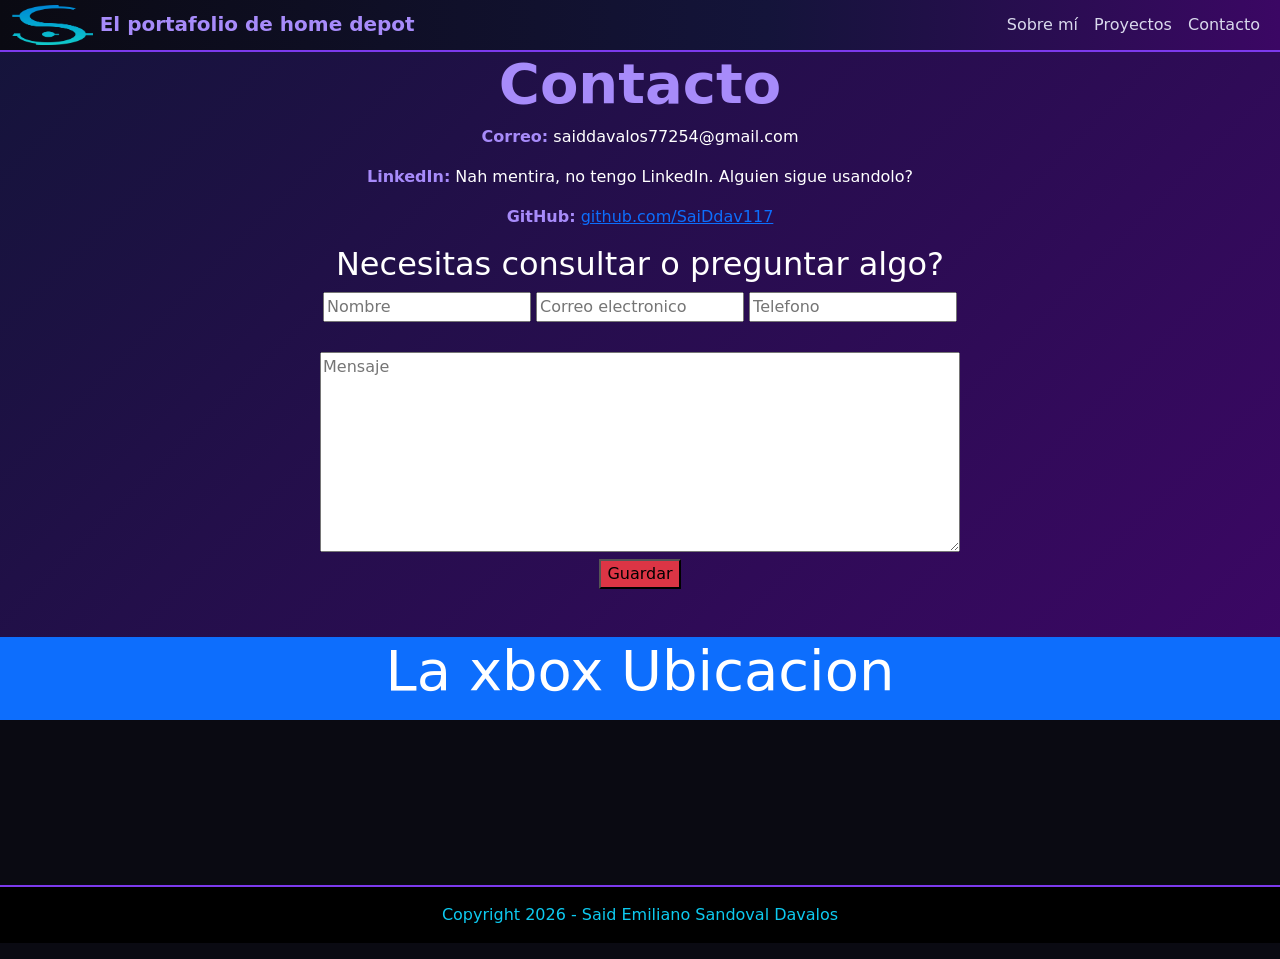
==== index2.html @ 526ccbec "Add files via upload" ====
<!DOCTYPE html>
<html lang="es">

<head>
    <meta charset="UTF-8">
    <meta name="viewport" content="width=device-width, initial-scale=1.0">

    <link rel="stylesheet" href="CSS/bootstrap.min.css">
    <link rel="stylesheet" href="CSS/estilos.css">
    <link rel="shortcut icon" href="iconos/favicon.ico" type="image/x-icon">
    <title>Portafolio</title>
</head>

<body>

    <header class="navbar navbar-expand-lg bg-success py-0 navbar-dark fixed-top">
        <nav class="container-fluid">

            <a class="navbar-brand" href="#">
                <img src="imagenes/SHalo3.png" alt="Logo" class="d-inline-block align-text-middle logotipo">
                El portafolio de home depot
            </a>

            <button class="navbar-toggler" type="button" data-bs-toggle="collapse" data-bs-target="#navbarNav"
                aria-controls="navbarNav" aria-expanded="false" aria-label="Toggle navigation">
                <span class="navbar-toggler-icon"></span>
            </button>

            <div class="collapse navbar-collapse" id="navbarNav">
                <div class="navbar-nav ms-auto">
                    <a class="nav-link" href="file:///D:/HTML/Portafolio/index.html">Sobre mí</a>
                    <a class="nav-link" href="file:///D:/HTML/Portafolio/index.html #proyectos">Proyectos</a>
                    <a class="nav-link" href="#contacto">Contacto</a>
                </div>
            </div>
        </nav>
    </header>

    <!-- CONTACTO -->
    <section id="contacto" class="bg-primary text-center text-white py-5">
        <article class="container">
            <h1 class="display-4 fw-bold">Contacto</h1>
            <p><span class="fw-bold">Correo:</span> saiddavalos77254@gmail.com</p>
            <p><span class="fw-bold">LinkedIn:</span> Nah mentira, no tengo LinkedIn. Alguien sigue usandolo?</p>
            <p><span class="fw-bold">GitHub:</span> <a href="https://github.com/SaiDdav117">github.com/SaiDdav117</a></p>
        </article>

         <article id="glass_estilo">
            <h2 class="titulo">Necesitas consultar o preguntar algo?</h2>
            <form action="">
                <input type="text" placeholder="Nombre">
                <input type="email" required placeholder="Correo electronico">
                <input type="text" placeholder="Telefono">
                <div>
                    <textarea style="width: 50%; height: 200px; margin-top: 30px;" name="Mensaje" id="cuadroTxt" placeholder="Mensaje"></textarea>
                </div>
            
                
                <input class="bg-danger" type="submit" value="Guardar">
            </form>
        </article>

    </section>

    <section>
        <h1 class="display-4 fw-bold, text-center text-bg-primary pb-3 d-none d-lg-block">La xbox Ubicacion</h1>
    <iframe id="Mapa" class="w-100"
        src="https://www.google.com/maps/embed?pb=!1m18!1m12!1m3!1d10296.310051290784!2d-89.00537856858061!3d20.199546992625635!2m3!1f0!2f0!3f0!3m2!1i1024!2i768!4f13.1!3m3!1m2!1s0x8f57246c3bac839b%3A0xecd6094a12fa92b6!2s97957%20X-Box%2C%20Yuc.!5e0!3m2!1ses-419!2smx!4v1792084962206!5m2!1ses-419!2smx"
        style="border:0;" allowfullscreen="" loading="lazy" referrerpolicy="strict-origin-when-cross-origin"></iframe>
    </section>


    <footer class="container-fluid bg-black text-info text-center">
        <p class="py-3">Copyright 2026 - Said Emiliano Sandoval Davalos</p>
    </footer>

    <script src="JS/bootstrap.bundle.min.js"></script>
</body>

</html>
---- CSS/estilos.css ----
/*
    paleta colores
    negro: #0a0a12;
    negro-suave: #12121f;
    azul-oscuro: #14143a;
    azul: #3b82f6;
    azul-claro: #60a5fa;
    morado-oscuro: #3b0764;
    morado: #7c3aed;
    morado-claro: #a78bfa;
    texto: #d9d9ec;
*/

/* ===== General ===== */
html {
    scroll-padding-top: 70px;
}


body {
    background-color: #0a0a12;
    color: #d9d9ec;
}

/* ===== Header ===== */
header.navbar {
    background: linear-gradient(90deg, #0a0a12 0%, #14143a 60%, #3b0764 100%);
    border-bottom: 2px solid #7c3aed;
}

.logotipo {
    height: 40px;
    width: auto;
}

.navbar-brand {
    color: #a78bfa;
    font-weight: bold;
}

.navbar-brand:hover {
    color: #60a5fa;
}

.nav-link {
    color: #d9d9ec;
}

.nav-link:hover {
    color: #60a5fa;
}

/* ===== Sobre mí ===== */
#sobre-mi {
    color: #d9d9ec;
}

#sobre-mi h1 {
    color: #a78bfa;
}

#sobre-mi img {
    border-color: #7c3aed !important;
    border-radius: 80px;
}

/* ===== Proyectos ===== */
#proyectos h1 {
    color: #60a5fa;
    margin-bottom: 2rem;
}

.card {
    background-color: #12121f;
    border: 1px solid #14143a;
    color: #d9d9ec;
    margin-bottom: 1.5rem;
    transition: transform 0.2s, box-shadow 0.2s, border-color 0.2s;
}

.card:hover {
    transform: translateY(-5px);
    border-color: #7c3aed;
    box-shadow: 0 0 18px rgba(124, 58, 237, 0.45);
}

.card-title {
    color: #a78bfa;
}

/* ===== Botones ===== */
.btn-primary {
    background-color: #7c3aed;
    border-color: #7c3aed;
    color: #fff;
}

.btn-primary:hover,
.btn-primary:focus {
    background-color: #3b82f6;
    border-color: #3b82f6;
    color: #fff;
}

/* ===== Contacto ===== */
#contacto {
    background: linear-gradient(135deg, #14143a 0%, #3b0764 100%);
    color: #fff;
    border-top: 2px solid #7c3aed;
}

#contacto h1 {
    color: #60a5fa;
}

#contacto .fw-bold {
    color: #a78bfa;
}

/* ===== Footer ===== */
footer {
    background-color: #0a0a12;
    color: #60a5fa;
    border-top: 2px solid #7c3aed;
}

#proyectos img{
    height: 320px;

}
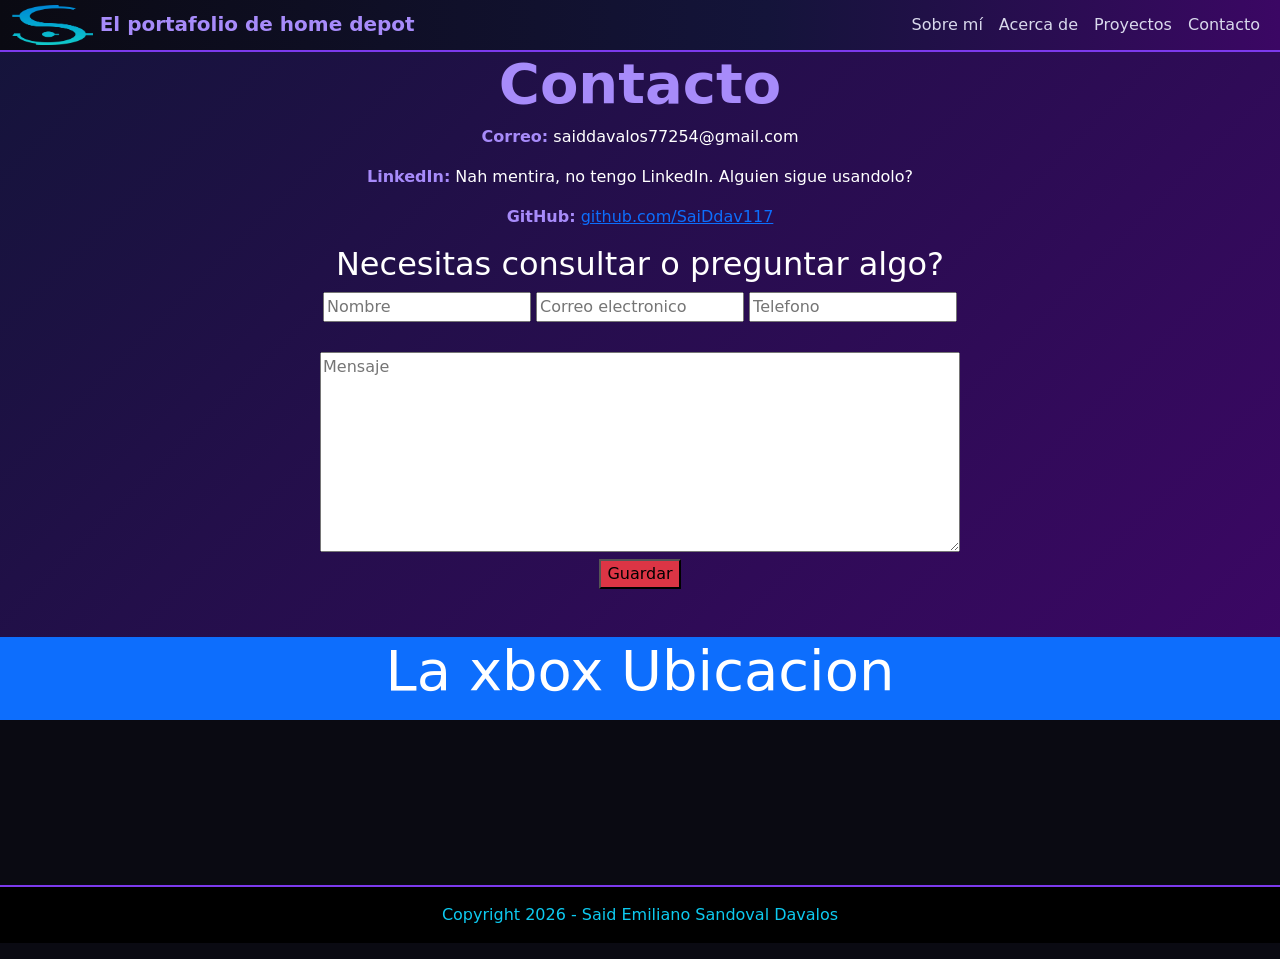
==== commit 9a1a4349: "Add files via upload actualizacion sitio web" ====
--- a/index2.html
+++ b/index2.html
@@ -28,8 +28,9 @@
 
             <div class="collapse navbar-collapse" id="navbarNav">
                 <div class="navbar-nav ms-auto">
-                    <a class="nav-link" href="file:///D:/HTML/Portafolio/index.html">Sobre mí</a>
-                    <a class="nav-link" href="file:///D:/HTML/Portafolio/index.html #proyectos">Proyectos</a>
+                   <a class="nav-link" href="index.html">Sobre mí</a>
+                     <a class="nav-link" href="index.html #acerca-de">Acerca de</a>
+                    <a class="nav-link" href="index.html #proyectos">Proyectos</a>
                     <a class="nav-link" href="#contacto">Contacto</a>
                 </div>
             </div>
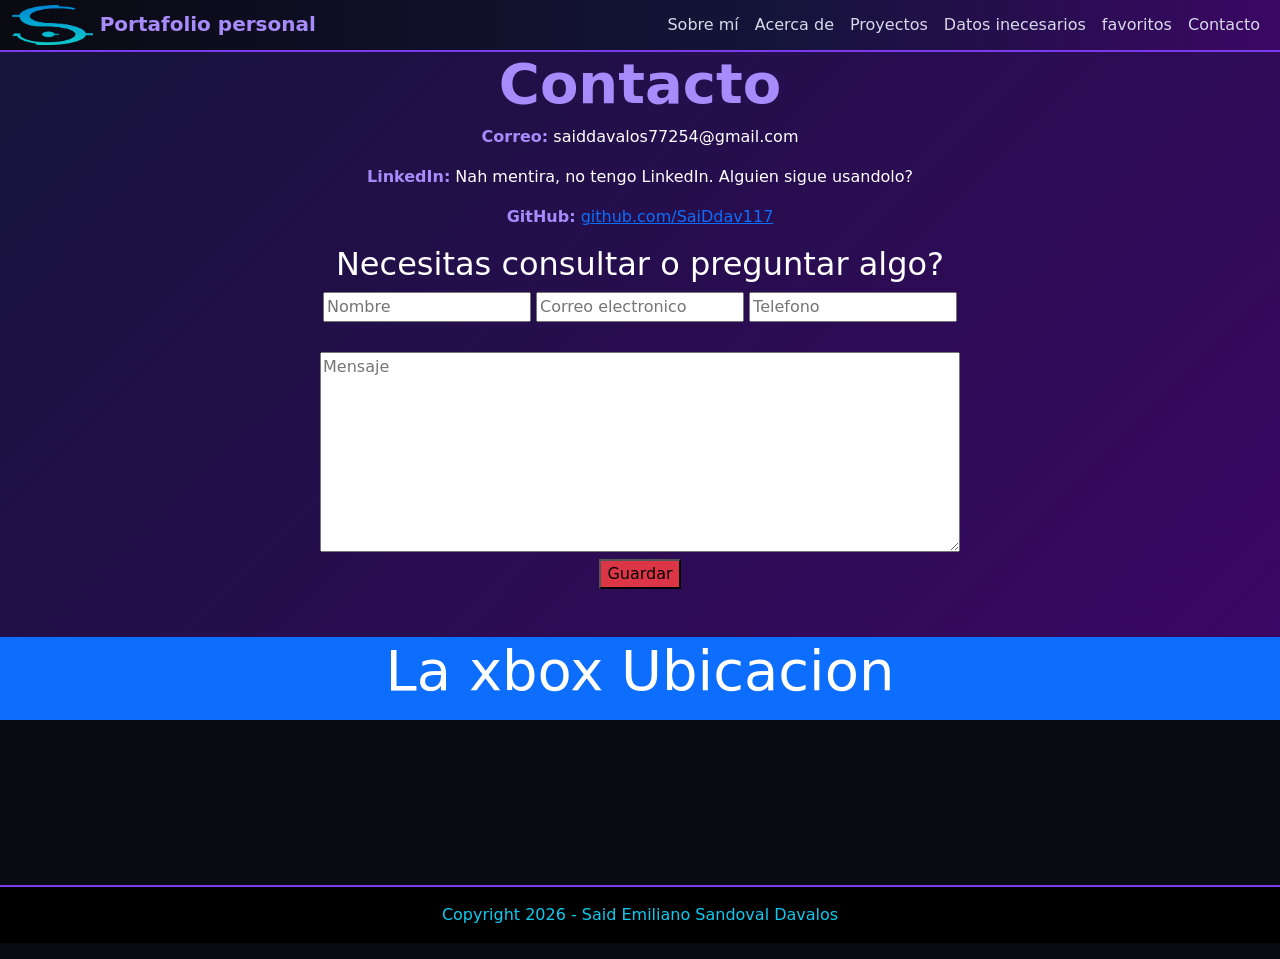
==== commit 24d5a47b: "Add files via upload" ====
--- a/index2.html
+++ b/index2.html
@@ -18,7 +18,7 @@
 
             <a class="navbar-brand" href="#">
                 <img src="imagenes/SHalo3.png" alt="Logo" class="d-inline-block align-text-middle logotipo">
-                El portafolio de home depot
+                Portafolio personal
             </a>
 
             <button class="navbar-toggler" type="button" data-bs-toggle="collapse" data-bs-target="#navbarNav"
@@ -31,6 +31,8 @@
                    <a class="nav-link" href="index.html">Sobre mí</a>
                      <a class="nav-link" href="index.html #acerca-de">Acerca de</a>
                     <a class="nav-link" href="index.html #proyectos">Proyectos</a>
+                    <a class="nav-link" href="index.html #Datos inecesarios">Datos inecesarios</a>
+                    <a class="nav-link" href="index.html #favoritos">favoritos</a>
                     <a class="nav-link" href="#contacto">Contacto</a>
                 </div>
             </div>
--- a/CSS/estilos.css
+++ b/CSS/estilos.css
@@ -11,7 +11,6 @@
     texto: #d9d9ec;
 */
 
-/* ===== General ===== */
 html {
     scroll-padding-top: 70px;
 }
@@ -22,7 +21,7 @@
     color: #d9d9ec;
 }
 
-/* ===== Header ===== */
+/* ---- Header ---- */
 header.navbar {
     background: linear-gradient(90deg, #0a0a12 0%, #14143a 60%, #3b0764 100%);
     border-bottom: 2px solid #7c3aed;
@@ -64,7 +63,7 @@
     border-radius: 80px;
 }
 
-/* ===== Proyectos ===== */
+/* --- Proyectos --- */
 #proyectos h1 {
     color: #60a5fa;
     margin-bottom: 2rem;
@@ -88,7 +87,7 @@
     color: #a78bfa;
 }
 
-/* ===== Botones ===== */
+/* --- Botones --- */
 .btn-primary {
     background-color: #7c3aed;
     border-color: #7c3aed;
@@ -102,7 +101,7 @@
     color: #fff;
 }
 
-/* ===== Contacto ===== */
+/* --- Contacto --- */
 #contacto {
     background: linear-gradient(135deg, #14143a 0%, #3b0764 100%);
     color: #fff;
@@ -129,3 +128,70 @@
 
 }
 
+.icono {
+    font-size: 2.5rem;
+    color: #60a5fa;
+    margin-bottom: 0.5rem;
+}
+
+.linea-acento {
+    width: 40px;
+    border-top: 3px solid #7c3aed;
+    opacity: 1;
+}
+
+.linea-mini {
+    width: 30px;
+    border-top: 1px solid #d9d9ec;
+}
+
+.espacio-imagen {
+    height: 20rem;
+    width: 15rem;
+    border: 2px dashed #7c3aed;
+    color: #a78bfa;
+}
+
+.seccion-about {
+    background-color: #12121f;
+}
+
+.seccion-about h3 {
+    color: #a78bfa;
+}
+
+/* Servicios */
+.seccion-servicios {
+    background-color: #0a0a12;
+}
+
+.seccion-servicios .nav-link {
+    color: #d9d9ec;
+    border-bottom: 1px solid #14143a;
+    border-radius: 0;
+}
+
+.seccion-servicios .nav-link.active {
+    color: #a78bfa;
+    background: none;
+    border-bottom: 1px solid #7c3aed;
+}
+
+.seccion-servicios .icono {
+    color: #a78bfa;
+    font-size: 2rem;
+    width: 3.5rem;
+}
+
+.servicios-imagen {
+    min-height: 25rem;
+    background-image: linear-gradient(135deg, #14143a, #3b0764);
+    background-size: cover;
+    background-position: center;
+}
+
+.favoritos-capa {
+    height: 100%;
+    background-color: rgba(10, 10, 18, 0.45);
+    color: #fff;
+}
